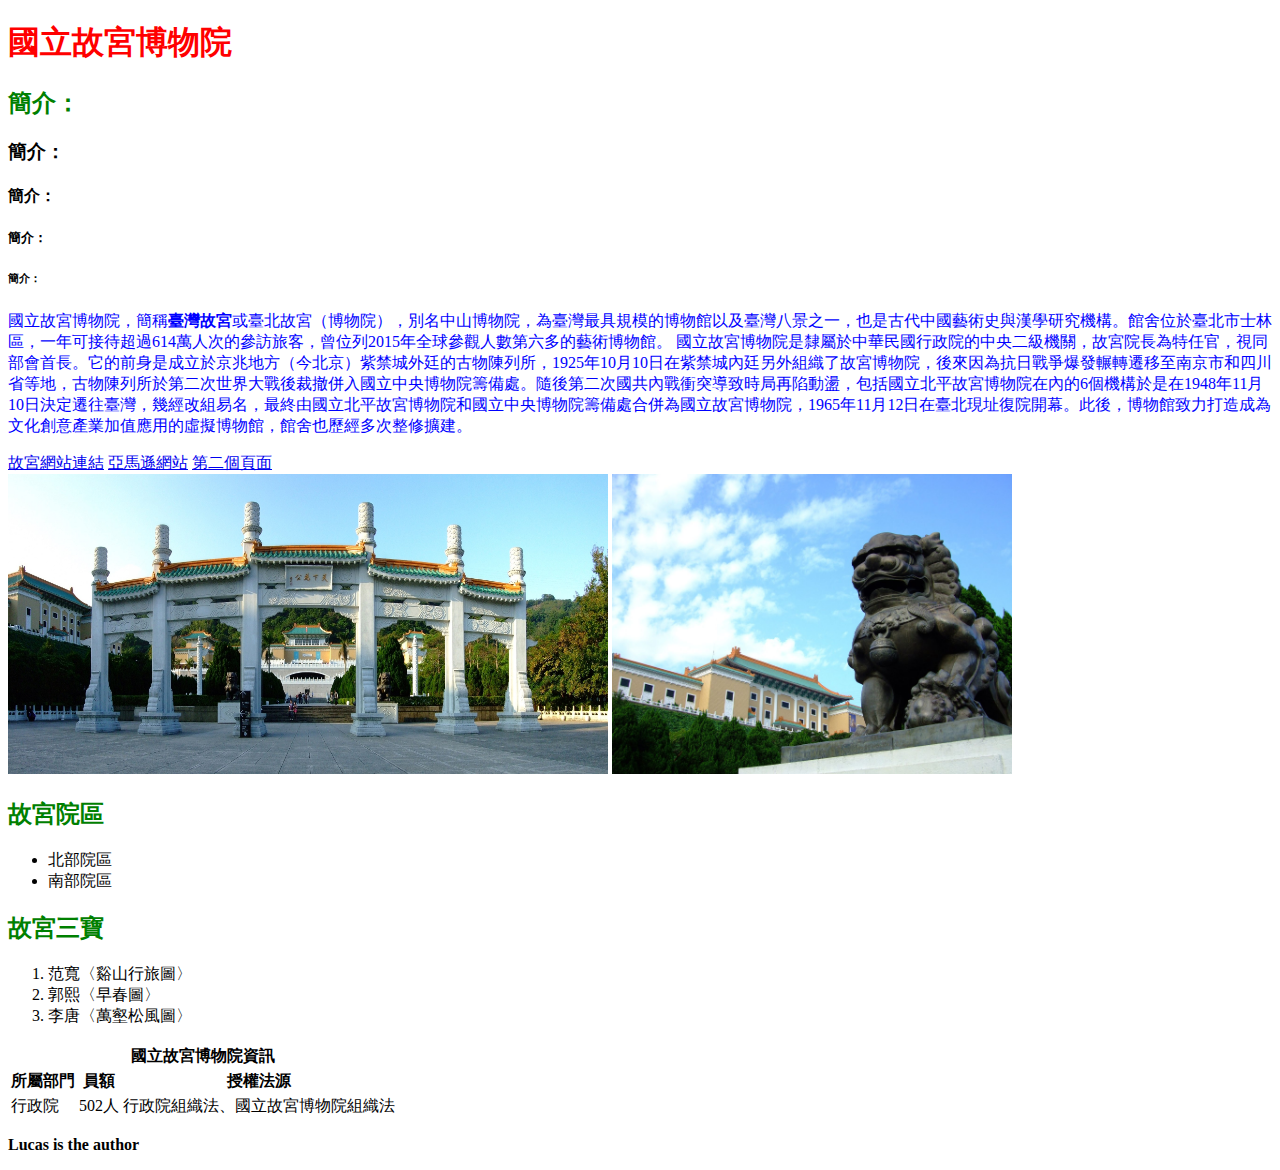
==== pages/index.html @ 49faf619 "css放置位置" ====
<!DOCTYPE html>
<html lang="zh-Hant">
  <!-- lang屬性設定網頁語言 -->
<head>
  <meta charset="UTF-8">
  <!-- character set -->
  <meta name="viewport" content="width=device-width, initial-scale=1.0">
  <!-- 設置網頁寬度與視窗相同，以及初始放大程度 -->
   <meta name="description" content="這是一個簡單介紹故宮博物院資訊的網頁">
   <!-- 讓搜尋引擎更容易搜尋到網站 -->
   <meta name="robots" content="index,follow"><!-- All Search Engines -->
   <meta name="googlebot" content="index,follow"><!-- Google Specific -->
  <!-- 讓搜尋引擎找到    -->
   <meta name="author" content="Lucas">
   <!-- 網頁作者 -->
  <title>故宮博物院醫訊網網</title>
  <base target="_blank">
  <link rel="icon" href="../img/2-22+favicon.ico">
  <link rel="stylesheet" href="../css/style.css">
</head>
<body>
  <h1>國立故宮博物院</h1>
  <h2>簡介：</h2>
  <h3>簡介：</h3>
  <h4>簡介：</h4>
  <h5>簡介：</h5>
  <h6>簡介：</h6>
  <p style="color: blue;" onclick="alert('你剛剛按了P標籤')">
    國立故宮博物院，簡稱<strong>臺灣故宮</strong>或臺北故宮（博物院），別名中山博物院，為臺灣最具規模的博物館以及臺灣八景之一，也是古代中國藝術史與漢學研究機構。館舍位於臺北市士林區，一年可接待超過614萬人次的參訪旅客，曾位列2015年全球參觀人數第六多的藝術博物館。
    國立故宮博物院是隸屬於中華民國行政院的中央二級機關，故宮院長為特任官，視同部會首長。它的前身是成立於京兆地方（今北京）紫禁城外廷的古物陳列所，1925年10月10日在紫禁城內廷另外組織了故宮博物院，後來因為抗日戰爭爆發輾轉遷移至南京市和四川省等地，古物陳列所於第二次世界大戰後裁撤併入國立中央博物院籌備處。隨後第二次國共內戰衝突導致時局再陷動盪，包括國立北平故宮博物院在內的6個機構於是在1948年11月10日決定遷往臺灣，幾經改組易名，最終由國立北平故宮博物院和國立中央博物院籌備處合併為國立故宮博物院，1965年11月12日在臺北現址復院開幕。此後，博物館致力打造成為文化創意產業加值應用的虛擬博物館，館舍也歷經多次整修擴建。
  </p>
<!-- absolute linking -->
<div>
  <a href="https://www.npm.gov.tw/" >故宮網站連結</a>  
  <a href="https://www.amazon.com/" >亞馬遜網站</a>
<!-- relative linking   -->
  <a href="../pages/第二個頁面.html" >第二個頁面</a>  
</div>


  <img width="600" 
  height="300" 
  src="../img/故宮圖片2.jpeg" alt="故宮圖片1">
  <img width="400" 
  height="300"
  src="../img/故宮圖片1.jpeg" alt="故宮圖片">

  <h2>故宮院區</h2>
  <ul>
    <li>北部院區</li>
    <li>南部院區</li>
  </ul>
  <h2>故宮三寶</h2>
  <ol>
    <li>范寬〈谿山行旅圖〉</li>
    <li>郭熙〈早春圖〉</li>
    <li>李唐〈萬壑松風圖〉</li>
  </ol>
  <table>
    <thead>
      <tr>
        <th colspan="3">國立故宮博物院資訊</th>
      </tr>
      <tr>
        <th>所屬部門</th>
        <th>員額</th>
        <th>授權法源</th>
      </tr>
    </thead>
    <tbody>
      <tr>
        <td>行政院</td>
        <td>502人</td>
        <td>行政院組織法、國立故宮博物院組織法</td>
      </tr>  
    </tbody>      
  </table>


  <p><STrong>Lucas is the author</STrong></p>
</body>
</html>
---- css/style.css ----
/* selector */
h1{
    color: red;
  }

  h2{
    color: green;
  }
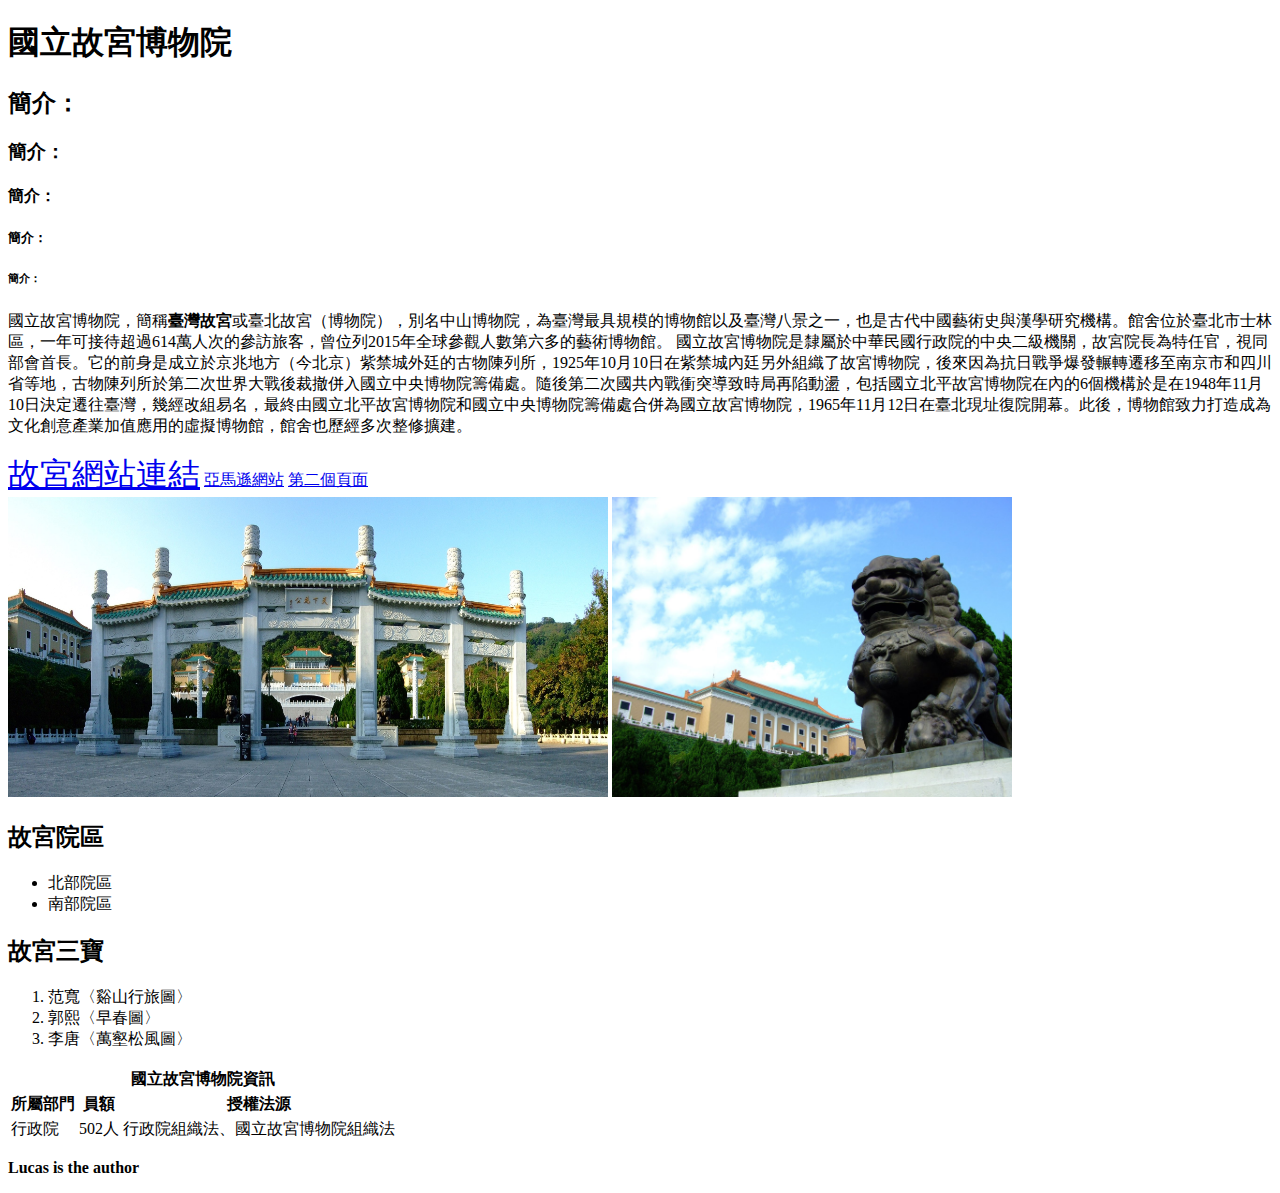
==== commit db86b8e2: "CH3-4 Selectors 1" ====
--- a/pages/index.html
+++ b/pages/index.html
@@ -25,13 +25,13 @@
   <h4>簡介：</h4>
   <h5>簡介：</h5>
   <h6>簡介：</h6>
-  <p style="color: blue;" onclick="alert('你剛剛按了P標籤')">
+  <p class="blue-text large-text" onclick="alert('你剛剛按了P標籤')">
     國立故宮博物院，簡稱<strong>臺灣故宮</strong>或臺北故宮（博物院），別名中山博物院，為臺灣最具規模的博物館以及臺灣八景之一，也是古代中國藝術史與漢學研究機構。館舍位於臺北市士林區，一年可接待超過614萬人次的參訪旅客，曾位列2015年全球參觀人數第六多的藝術博物館。
     國立故宮博物院是隸屬於中華民國行政院的中央二級機關，故宮院長為特任官，視同部會首長。它的前身是成立於京兆地方（今北京）紫禁城外廷的古物陳列所，1925年10月10日在紫禁城內廷另外組織了故宮博物院，後來因為抗日戰爭爆發輾轉遷移至南京市和四川省等地，古物陳列所於第二次世界大戰後裁撤併入國立中央博物院籌備處。隨後第二次國共內戰衝突導致時局再陷動盪，包括國立北平故宮博物院在內的6個機構於是在1948年11月10日決定遷往臺灣，幾經改組易名，最終由國立北平故宮博物院和國立中央博物院籌備處合併為國立故宮博物院，1965年11月12日在臺北現址復院開幕。此後，博物館致力打造成為文化創意產業加值應用的虛擬博物館，館舍也歷經多次整修擴建。
   </p>
 <!-- absolute linking -->
 <div>
-  <a href="https://www.npm.gov.tw/" >故宮網站連結</a>  
+  <a class="large-text" href="https://www.npm.gov.tw/" >故宮網站連結</a>  
   <a href="https://www.amazon.com/" >亞馬遜網站</a>
 <!-- relative linking   -->
   <a href="../pages/第二個頁面.html" >第二個頁面</a>  
--- a/css/style.css
+++ b/css/style.css
@@ -1,8 +1,27 @@
 /* selector */
-h1{
+/* *{
     color: red;
-  }
+  } */
+/* element selector */
+/* a{
+  color: aqua;
+} */
 
-  h2{
-    color: green;
-  }+/* id selector */
+/* #first-paragraph{
+  color: rgb(rgb(163, 120, 120), rgb(110, 193, 110), rgb(55, 55, 136));
+} */
+
+/* class selector */
+/* .blue-text{
+  color: blue;
+}
+
+.large-text{
+  font-size: 32px;
+} */
+
+/* element selector and class selector */
+a.large-text{
+  font-size: 32px;
+}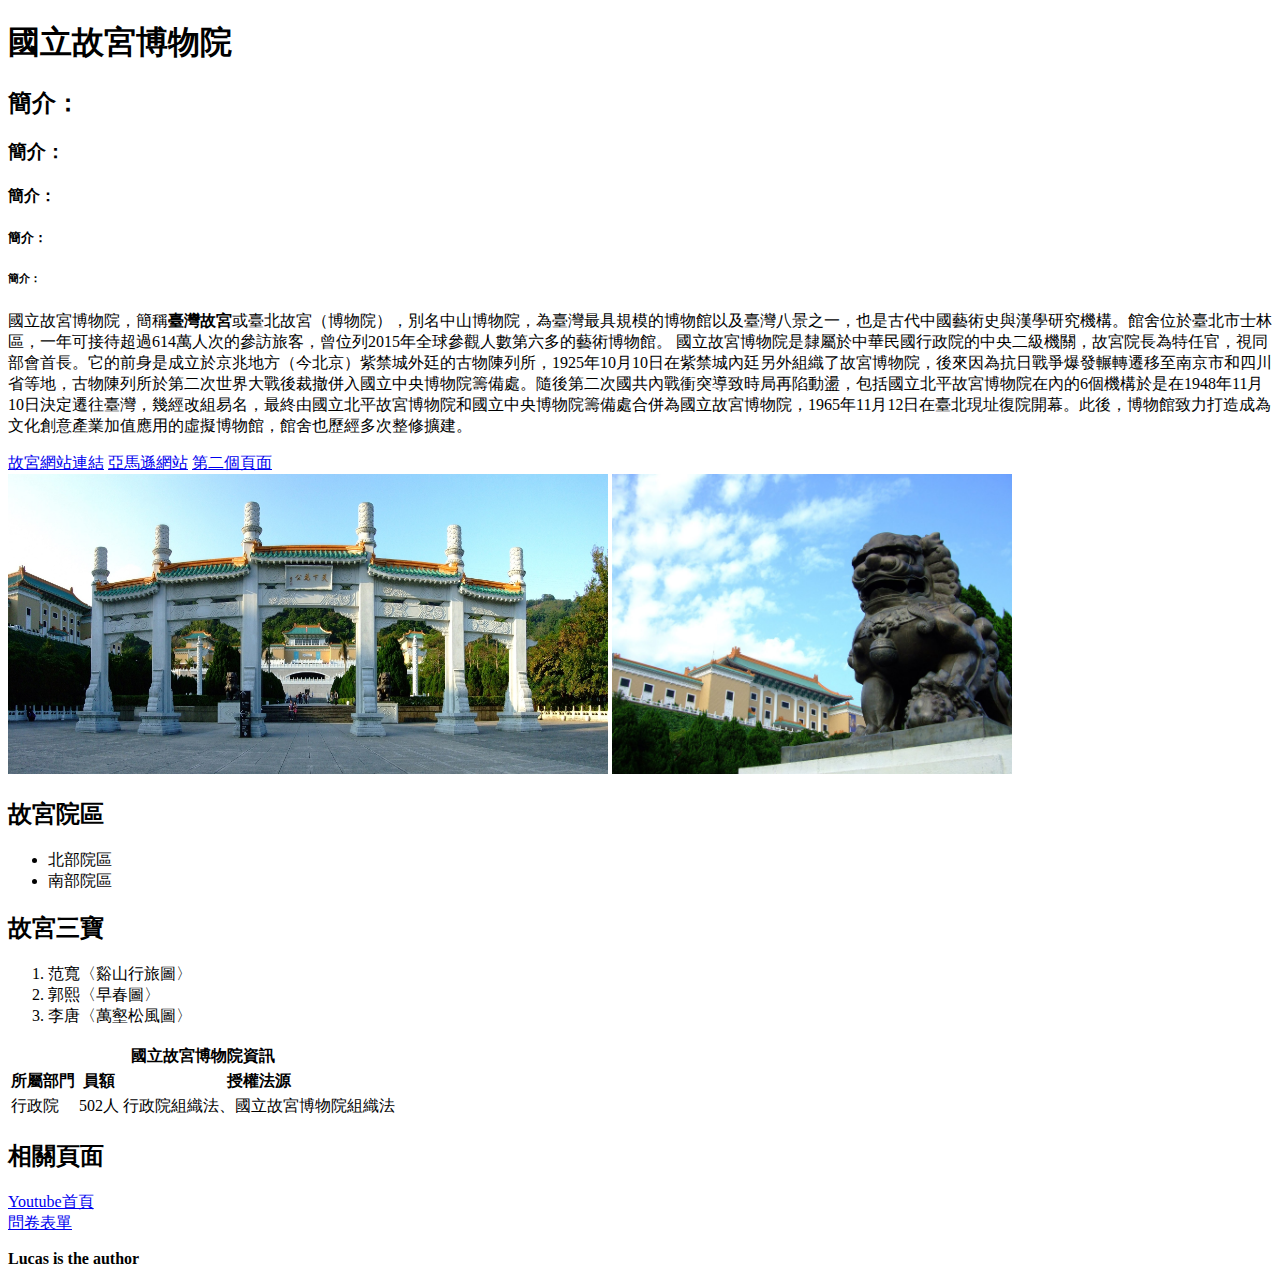
==== commit a31403a4: "CH3-5 Selectors 2" ====
--- a/pages/index.html
+++ b/pages/index.html
@@ -76,6 +76,13 @@
     </tbody>      
   </table>
 
+  <h2>相關頁面</h2>
+  <div class="link1">
+    <a href="https://www.youtube.com/">Youtube首頁</a>
+  </div>
+  <div class="link2">
+    <a href="./表單.html">問卷表單</a>
+  </div>
 
   <p><STrong>Lucas is the author</STrong></p>
 </body>
--- a/css/style.css
+++ b/css/style.css
@@ -1,27 +1,15 @@
-/* selector */
-/* *{
-    color: red;
-  } */
-/* element selector */
-/* a{
+/* grouping-selector */
+/* h1, h2, h3, h4, h5, h6{
+  color: blue;
+} */
+ /* descendant-selector */
+ /* div.link1 a{
+  color: red;
+ }
+ div.link2 a{
   color: aqua;
-} */
-
-/* id selector */
-/* #first-paragraph{
-  color: rgb(rgb(163, 120, 120), rgb(110, 193, 110), rgb(55, 55, 136));
-} */
-
-/* class selector */
-/* .blue-text{
-  color: blue;
+ } */
+input[type="text"]{
+  color: rgb(0, 4, 255);
 }
 
-.large-text{
-  font-size: 32px;
-} */
-
-/* element selector and class selector */
-a.large-text{
-  font-size: 32px;
-}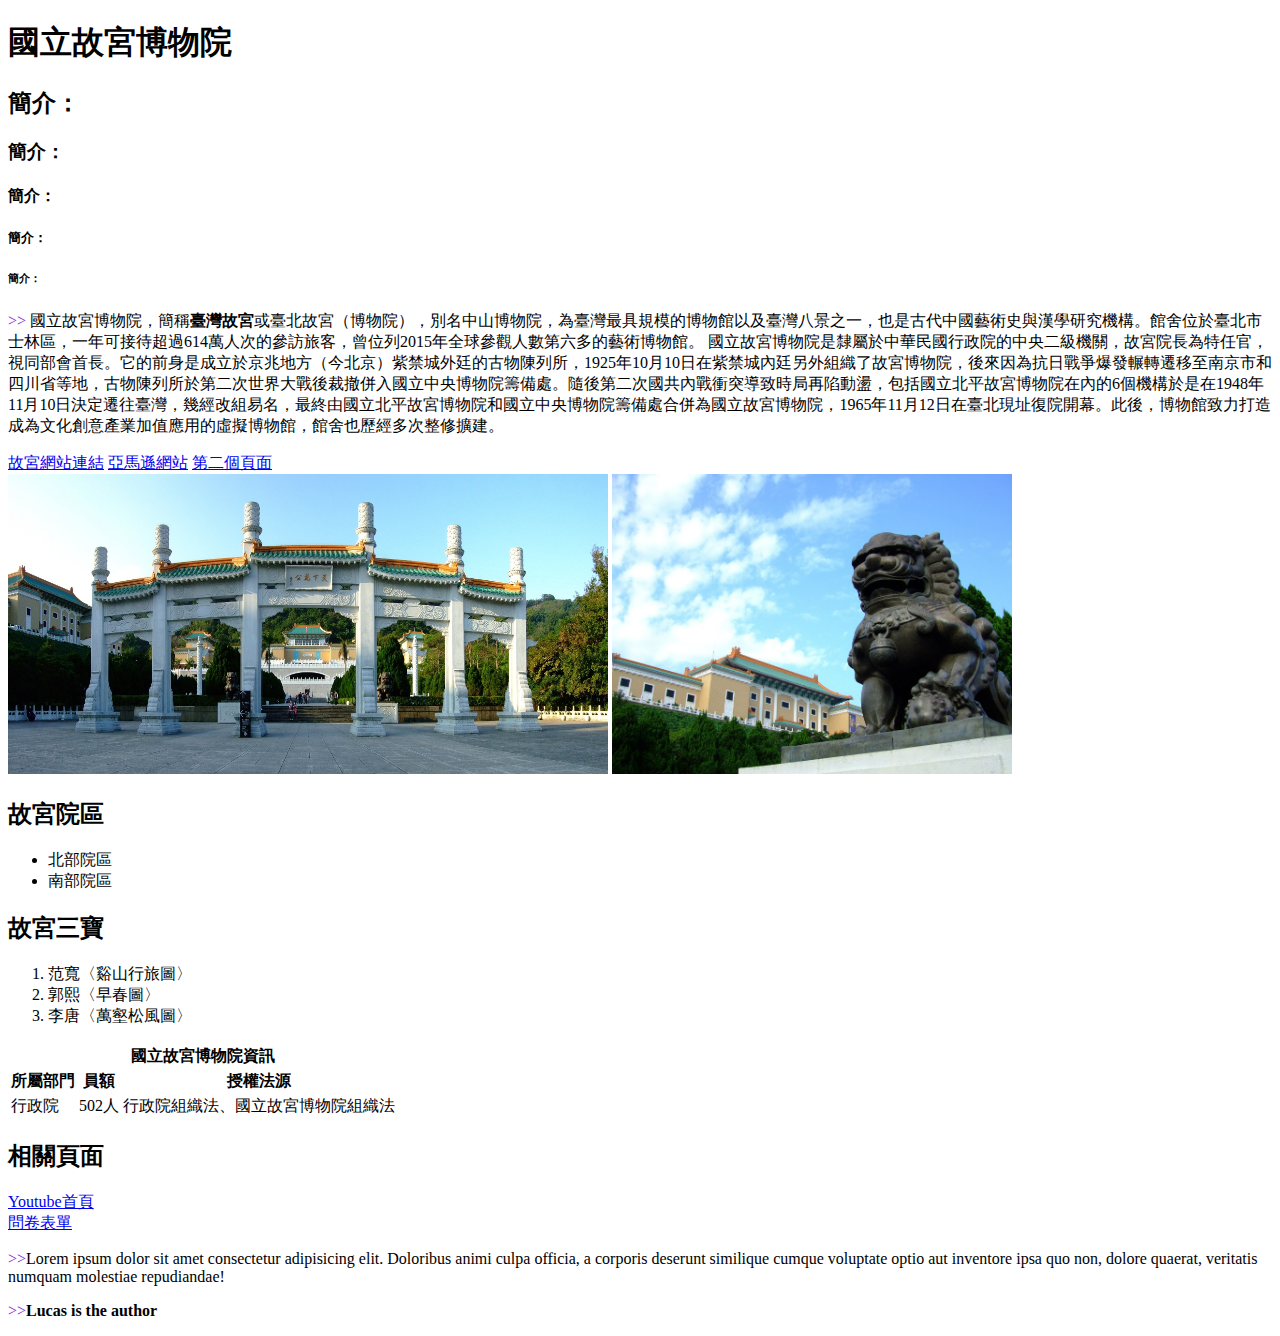
==== commit 3972aaee: "CH3-6 Pseudo class,element" ====
--- a/pages/index.html
+++ b/pages/index.html
@@ -83,6 +83,14 @@
   <div class="link2">
     <a href="./表單.html">問卷表單</a>
   </div>
+  <p>Lorem ipsum dolor sit amet    
+    consectetur adipisicing elit. 
+    Doloribus animi culpa officia,
+     a corporis deserunt similique
+      cumque voluptate optio aut 
+      inventore ipsa quo non, dolore 
+      quaerat, veritatis numquam molestiae
+       repudiandae!</p>
 
   <p><STrong>Lucas is the author</STrong></p>
 </body>
--- a/css/style.css
+++ b/css/style.css
@@ -9,7 +9,22 @@
  div.link2 a{
   color: aqua;
  } */
-input[type="text"]{
+/* input[type="text"]{
   color: rgb(0, 4, 255);
-}
-
+} */
+/* input[type="text"]:hover{
+  color: lightgreen;
+} */
+/* input[type="text"]:active{
+  color: lightgreen;
+} */
+/* input[type="text"]:focus{
+  color: lightgreen;
+} */
+ p::before{
+  content:">>" ;
+  color: blueviolet;
+ }
+ *::selection{
+  background-color: lawngreen;
+ }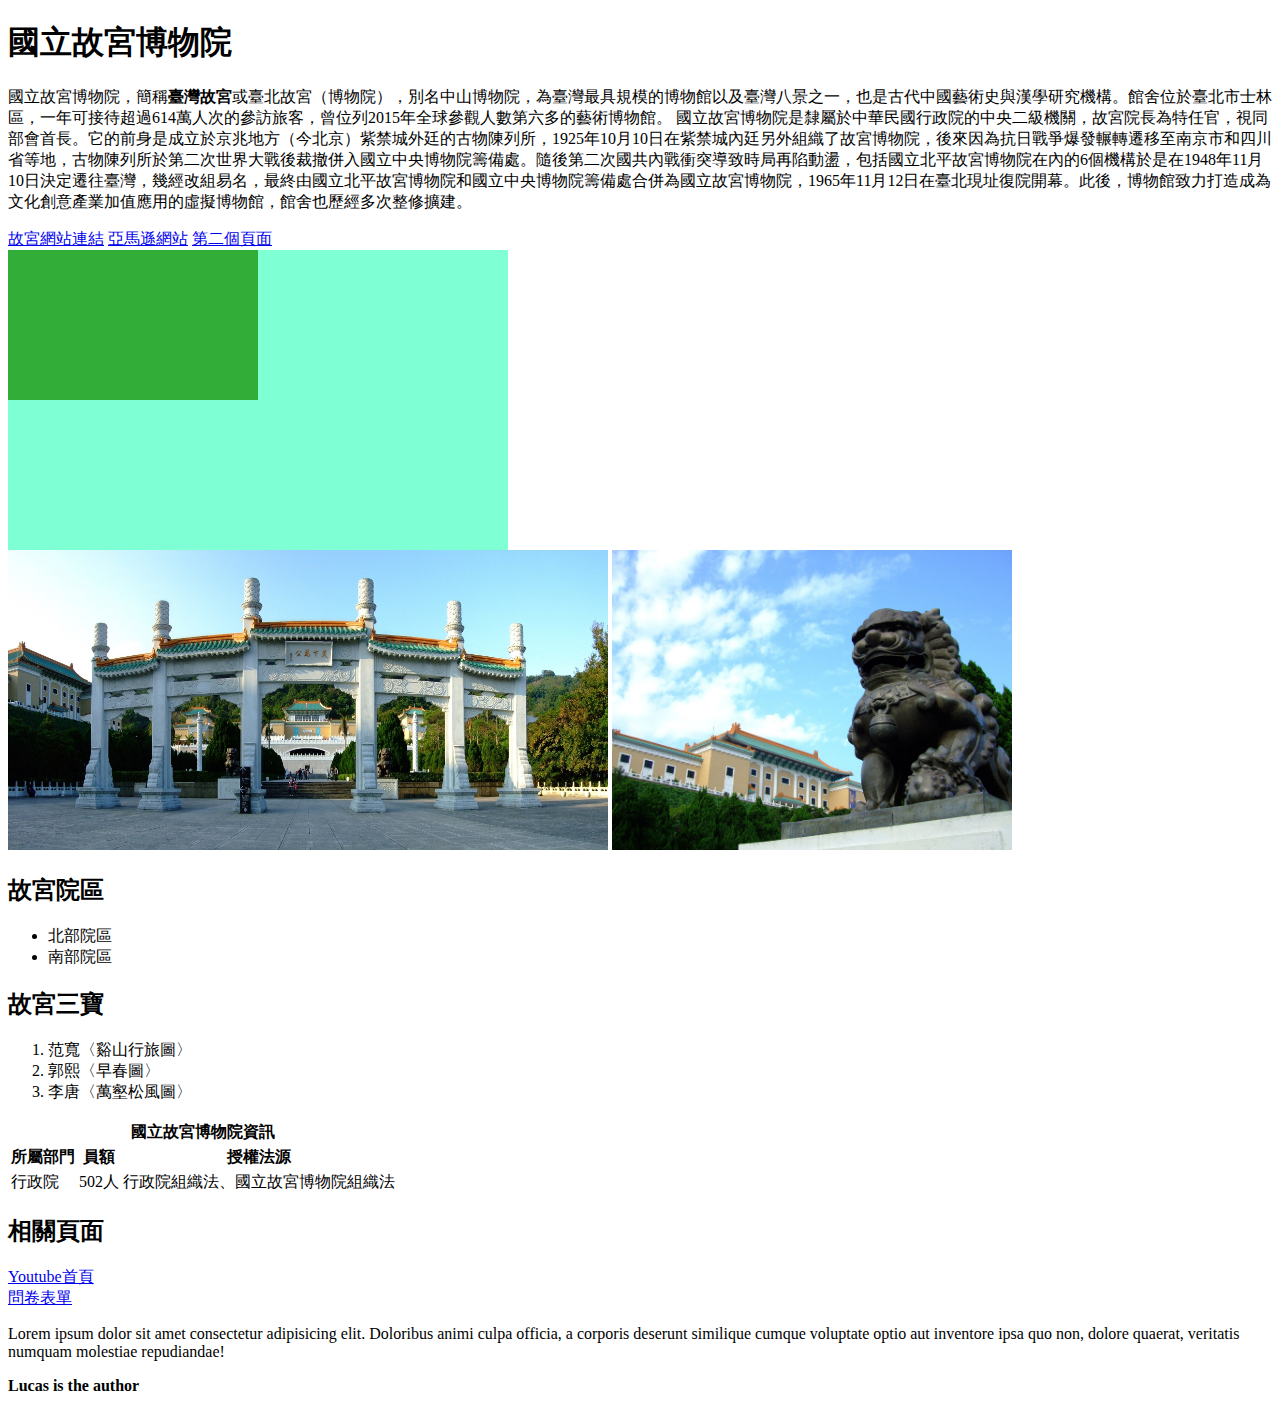
==== commit 14eb7fae: "CSS單位" ====
--- a/pages/index.html
+++ b/pages/index.html
@@ -20,11 +20,6 @@
 </head>
 <body>
   <h1>國立故宮博物院</h1>
-  <h2>簡介：</h2>
-  <h3>簡介：</h3>
-  <h4>簡介：</h4>
-  <h5>簡介：</h5>
-  <h6>簡介：</h6>
   <p class="blue-text large-text" onclick="alert('你剛剛按了P標籤')">
     國立故宮博物院，簡稱<strong>臺灣故宮</strong>或臺北故宮（博物院），別名中山博物院，為臺灣最具規模的博物館以及臺灣八景之一，也是古代中國藝術史與漢學研究機構。館舍位於臺北市士林區，一年可接待超過614萬人次的參訪旅客，曾位列2015年全球參觀人數第六多的藝術博物館。
     國立故宮博物院是隸屬於中華民國行政院的中央二級機關，故宮院長為特任官，視同部會首長。它的前身是成立於京兆地方（今北京）紫禁城外廷的古物陳列所，1925年10月10日在紫禁城內廷另外組織了故宮博物院，後來因為抗日戰爭爆發輾轉遷移至南京市和四川省等地，古物陳列所於第二次世界大戰後裁撤併入國立中央博物院籌備處。隨後第二次國共內戰衝突導致時局再陷動盪，包括國立北平故宮博物院在內的6個機構於是在1948年11月10日決定遷往臺灣，幾經改組易名，最終由國立北平故宮博物院和國立中央博物院籌備處合併為國立故宮博物院，1965年11月12日在臺北現址復院開幕。此後，博物館致力打造成為文化創意產業加值應用的虛擬博物館，館舍也歷經多次整修擴建。
@@ -35,6 +30,10 @@
   <a href="https://www.amazon.com/" >亞馬遜網站</a>
 <!-- relative linking   -->
   <a href="../pages/第二個頁面.html" >第二個頁面</a>  
+</div>
+
+<div class="box">
+  <div class="inner-box"></div>
 </div>
 
 
--- a/css/style.css
+++ b/css/style.css
@@ -1,30 +1,12 @@
-/* grouping-selector */
-/* h1, h2, h3, h4, h5, h6{
-  color: blue;
-} */
- /* descendant-selector */
- /* div.link1 a{
-  color: red;
- }
- div.link2 a{
-  color: aqua;
- } */
-/* input[type="text"]{
-  color: rgb(0, 4, 255);
-} */
-/* input[type="text"]:hover{
-  color: lightgreen;
-} */
-/* input[type="text"]:active{
-  color: lightgreen;
-} */
-/* input[type="text"]:focus{
-  color: lightgreen;
-} */
- p::before{
-  content:">>" ;
-  color: blueviolet;
- }
- *::selection{
-  background-color: lawngreen;
- }+.box{
+  width: 500px;
+  height: 300px;
+  background-color:aquamarine;
+}
+
+.inner-box{
+  width: 50%;
+  height: 50%;
+  background-color:rgb(50, 174, 56);
+}
+
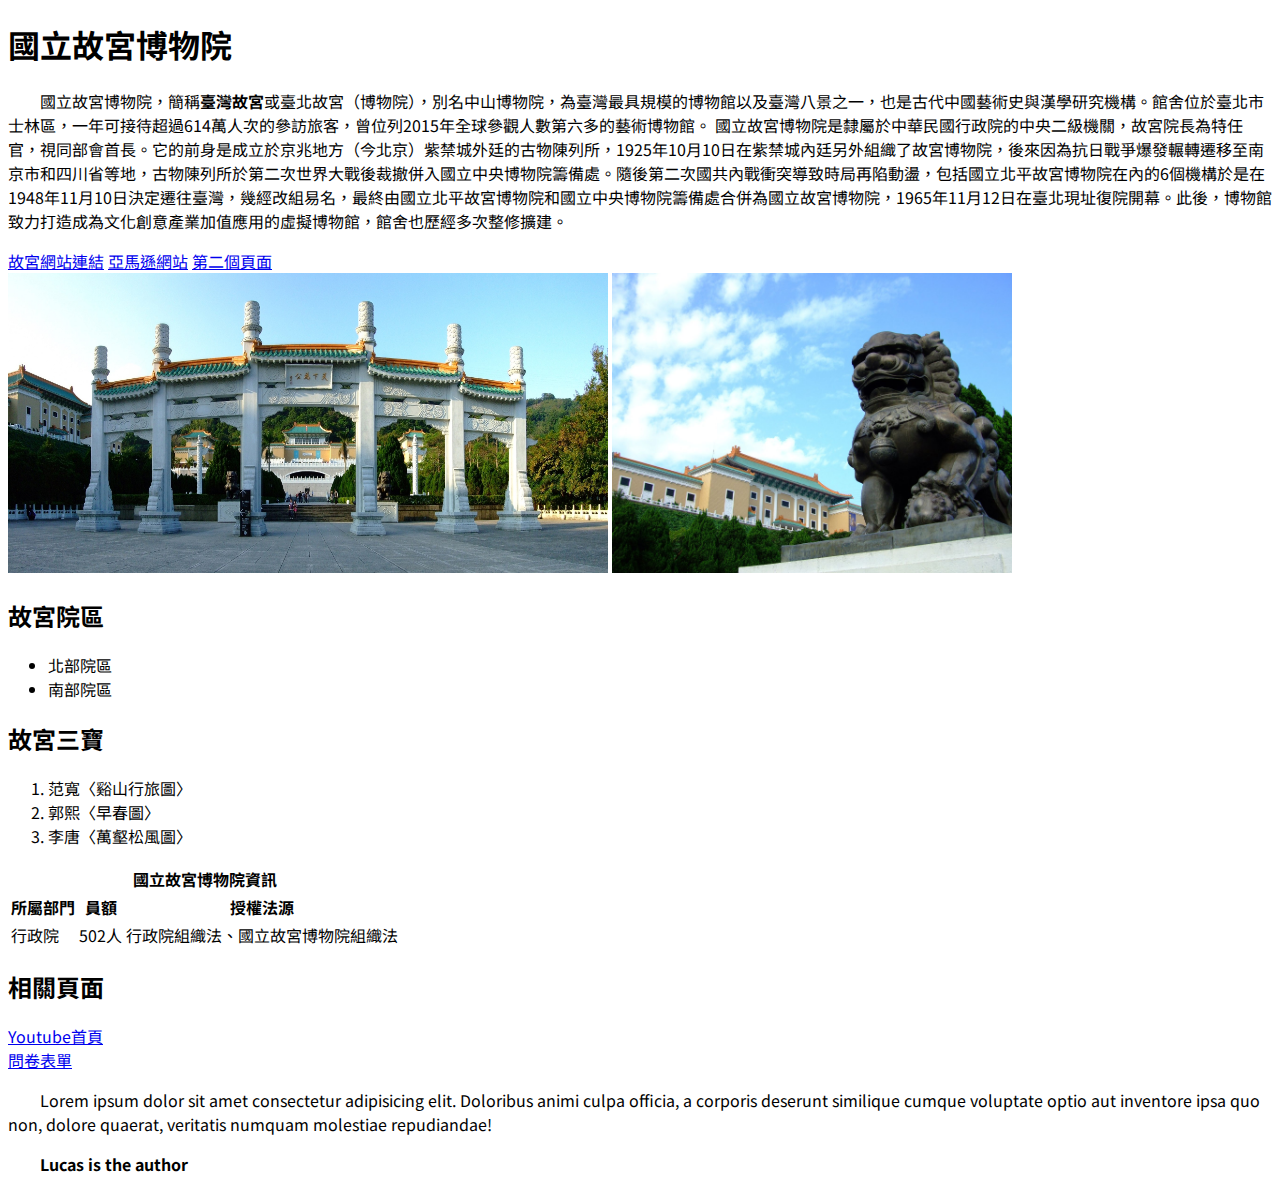
==== commit 60213020: "CH3-10 font設定 2" ====
--- a/pages/index.html
+++ b/pages/index.html
@@ -16,7 +16,11 @@
   <title>故宮博物院醫訊網網</title>
   <base target="_blank">
   <link rel="icon" href="../img/2-22+favicon.ico">
+  <link rel="preconnect" href="https://fonts.googleapis.com">
+  <link rel="preconnect" href="https://fonts.gstatic.com" crossorigin>
+  <link href="https://fonts.googleapis.com/css2?family=Noto+Sans+TC:wght@100..900&display=swap" rel="stylesheet">
   <link rel="stylesheet" href="../css/style.css">
+
 </head>
 <body>
   <h1>國立故宮博物院</h1>
--- a/css/style.css
+++ b/css/style.css
@@ -1,12 +1,13 @@
-.box{
-  width: 500px;
-  height: 300px;
-  background-color:aquamarine;
+body {
+  /* 多設幾個的用意是如果瀏覽器沒找到第
+  一個字體，會往下去找其他字體替補 */
+   /* font-family: sans;  
+   font-family: 'Courier New', Courier, monospace ; */
+   font-family: "Noto Sans TC", serif;
+   font-optical-sizing: auto;
+   font-weight: <100>;
+   font-style: normal;
 }
-
-.inner-box{
-  width: 50%;
-  height: 50%;
-  background-color:rgb(50, 174, 56);
-}
-
+p {
+  text-indent: 2rem;
+}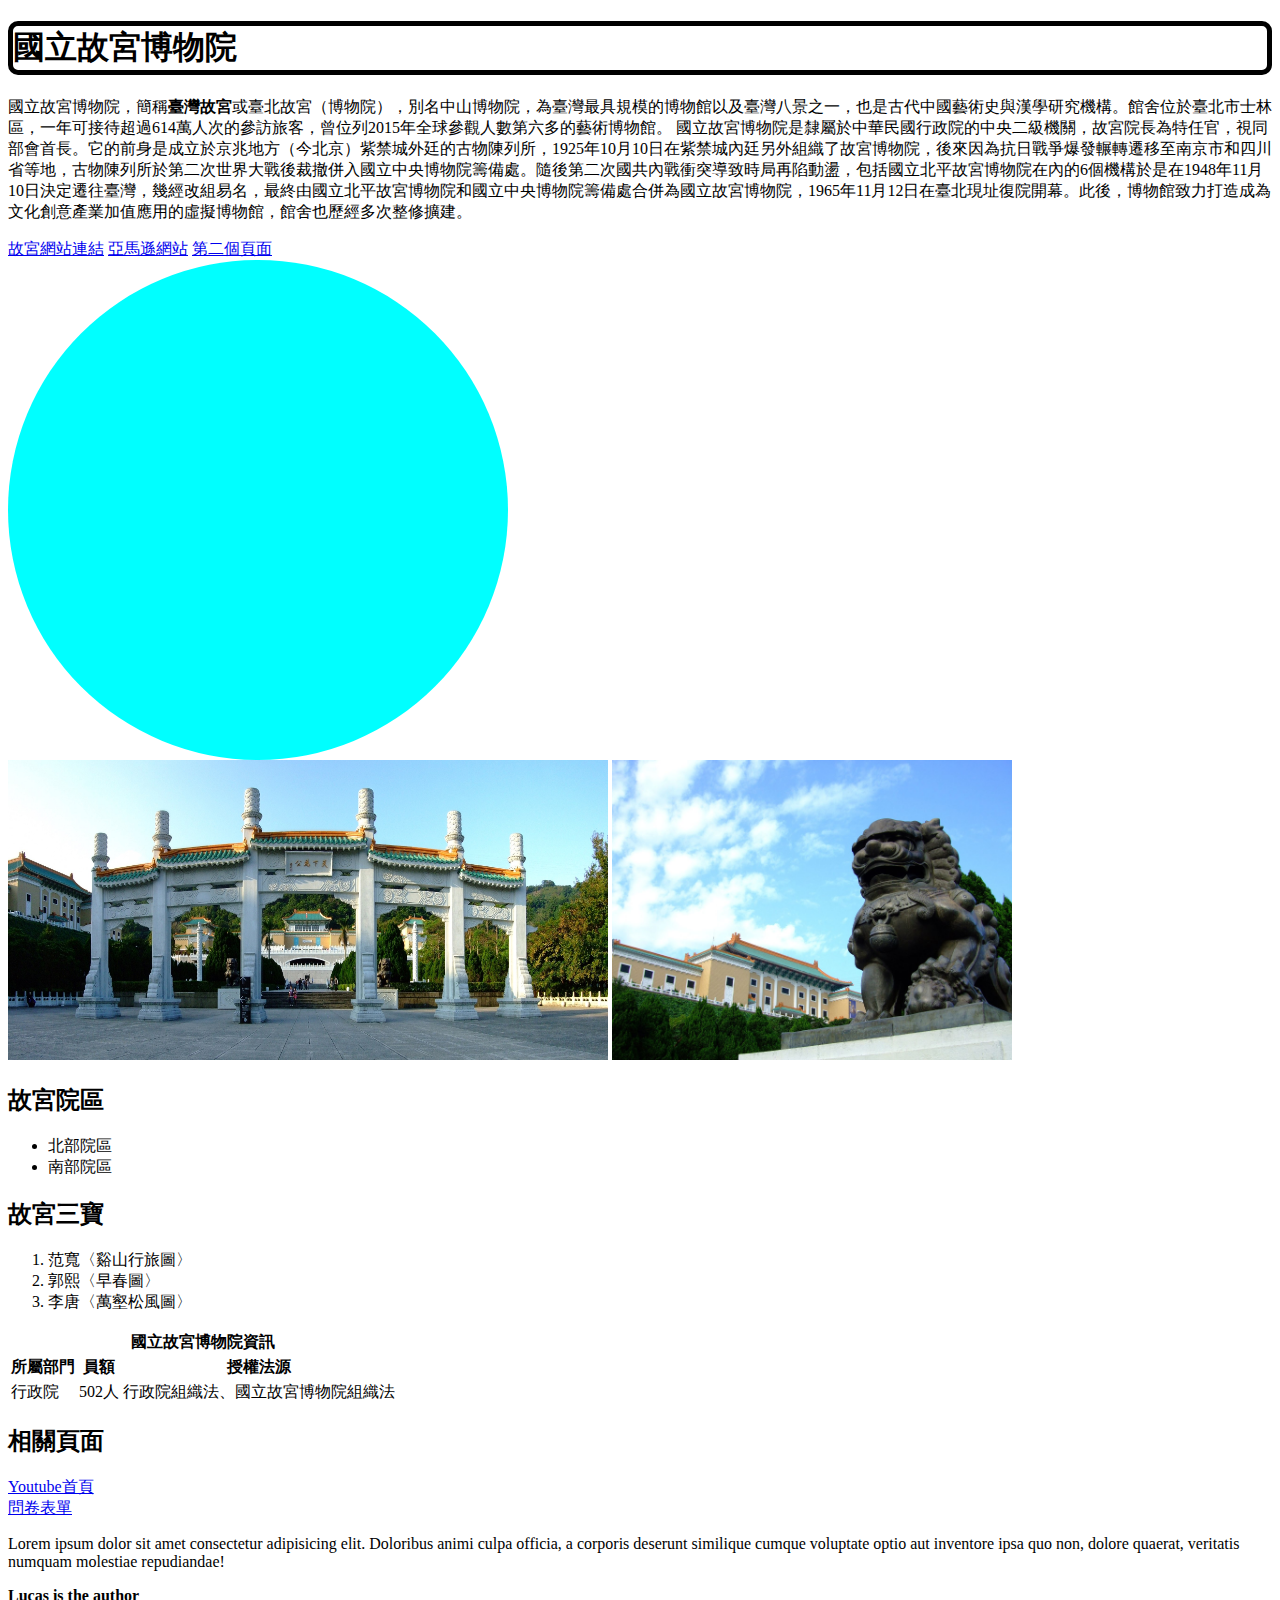
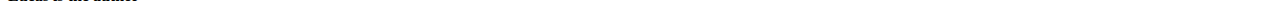
==== commit 68370a47: "MODEL BOX設定" ====
--- a/pages/index.html
+++ b/pages/index.html
@@ -37,7 +37,6 @@
 </div>
 
 <div class="box">
-  <div class="inner-box"></div>
 </div>
 
 
--- a/css/style.css
+++ b/css/style.css
@@ -1,13 +1,11 @@
-body {
-  /* 多設幾個的用意是如果瀏覽器沒找到第
-  一個字體，會往下去找其他字體替補 */
-   /* font-family: sans;  
-   font-family: 'Courier New', Courier, monospace ; */
-   font-family: "Noto Sans TC", serif;
-   font-optical-sizing: auto;
-   font-weight: <100>;
-   font-style: normal;
+h1{
+  border:  5px solid black;
+  border-radius: 10px;
 }
-p {
-  text-indent: 2rem;
+
+.box{
+  width: 500px;
+  height: 500px;
+  background-color: aqua;
+  border-radius: 50%;
 }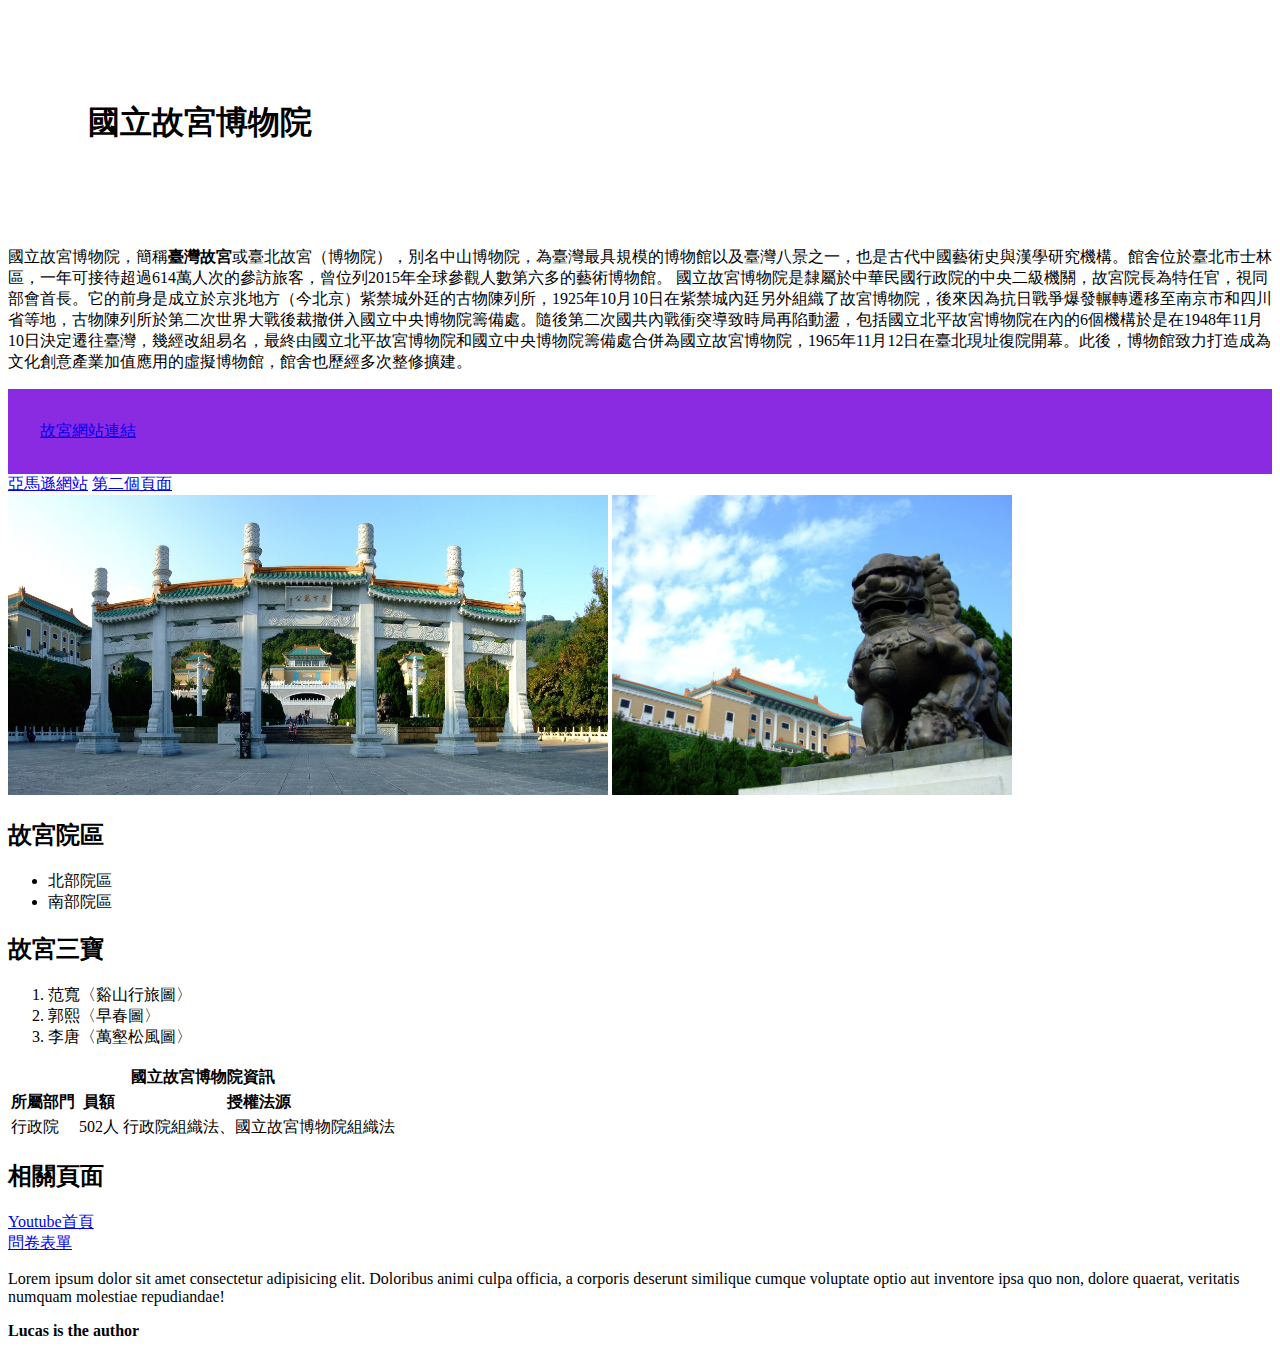
==== commit 45267bde: "CH3-16 inline-block" ====
--- a/pages/index.html
+++ b/pages/index.html
@@ -30,7 +30,7 @@
   </p>
 <!-- absolute linking -->
 <div>
-  <a class="large-text" href="https://www.npm.gov.tw/" >故宮網站連結</a>  
+  <a class="myclass" href="https://www.npm.gov.tw/" >故宮網站連結</a>  
   <a href="https://www.amazon.com/" >亞馬遜網站</a>
 <!-- relative linking   -->
   <a href="../pages/第二個頁面.html" >第二個頁面</a>  
--- a/css/style.css
+++ b/css/style.css
@@ -1,11 +1,10 @@
-h1{
-  border:  5px solid black;
-  border-radius: 10px;
+h1 {
+  padding: 5rem;
 }
 
-.box{
-  width: 500px;
-  height: 500px;
-  background-color: aqua;
-  border-radius: 50%;
+.myclass{
+  display: block;
+  background-color: blueviolet;
+  padding: 2rem;
+
 }